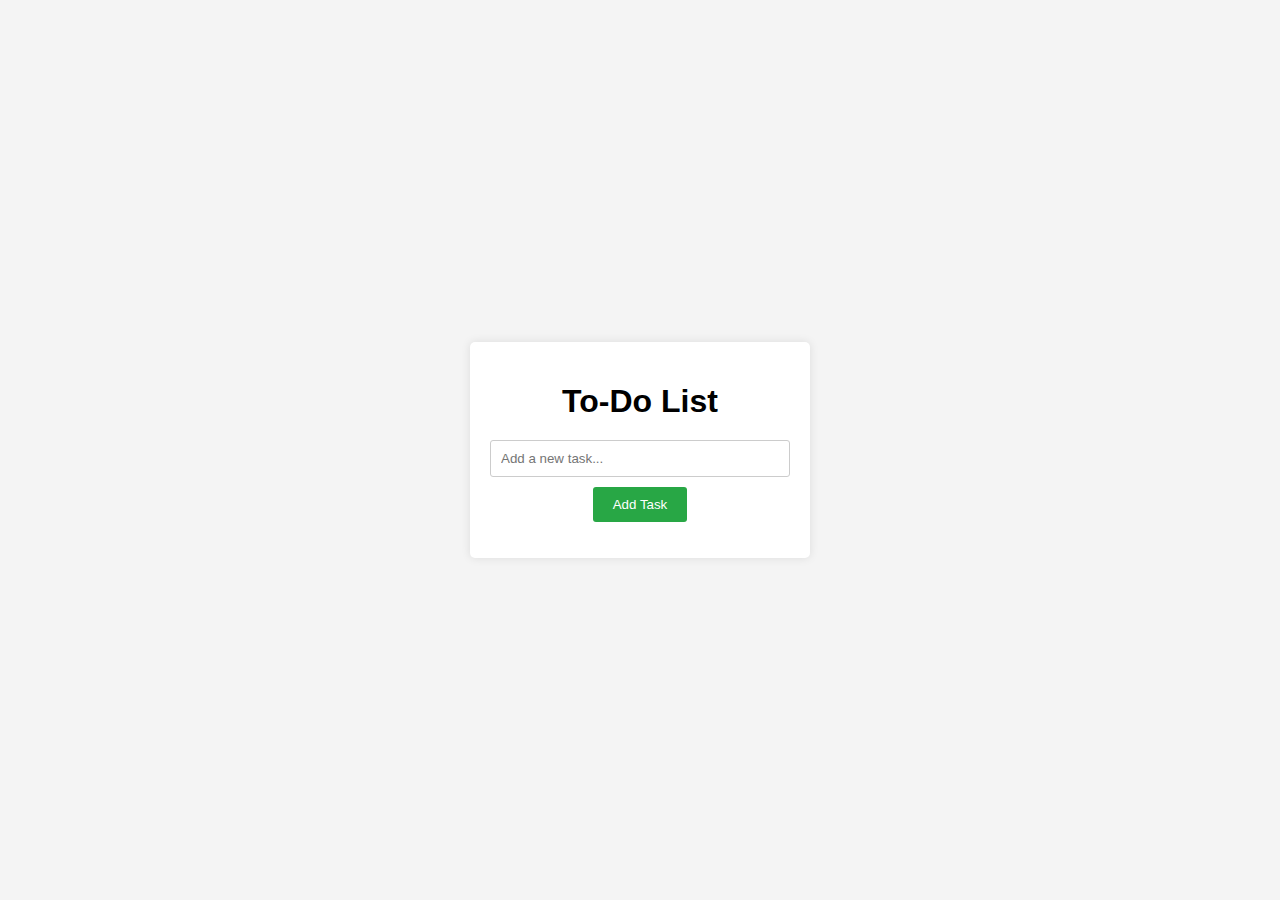
==== todo.html @ a7999281 "add new todo app" ====
<!DOCTYPE html>
<html lang="en">

<head>
  <meta charset="UTF-8">
  <meta name="viewport" content="width=device-width, initial-scale=1.0">
  <title>To-Do App</title>
  <link rel="stylesheet" href="styles.css">
</head>

<style>
  body {
    font-family: Arial, sans-serif;
    background-color: #f4f4f4;
    display: flex;
    justify-content: center;
    align-items: center;
    height: 100vh;
    margin: 0;
  }

  .container {
    background: #fff;
    padding: 20px;
    border-radius: 5px;
    box-shadow: 0 0 10px rgba(0, 0, 0, 0.1);
    width: 300px;
    text-align: center;
  }

  h1 {
    margin-bottom: 20px;
  }

  input[type="text"] {
    width: calc(100% - 22px);
    padding: 10px;
    margin-bottom: 10px;
    border: 1px solid #ccc;
    border-radius: 3px;
  }

  button {
    padding: 10px 20px;
    border: none;
    background-color: #28a745;
    color: white;
    border-radius: 3px;
    cursor: pointer;
  }

  button:hover {
    background-color: #218838;
  }

  ul {
    list-style: none;
    padding: 0;
  }

  li {
    background: #f9f9f9;
    padding: 10px;
    margin-bottom: 5px;
    border-radius: 3px;
    display: flex;
    justify-content: space-between;
    align-items: center;
  }

  li.completed {
    text-decoration: line-through;
    color: #888;
  }

  li button {
    background: none;
    border: none;
    color: #dc3545;
    cursor: pointer;
  }

  li button:hover {
    color: #c82333;
  }
</style>

<body>

  <div class="container">
    <h1>To-Do List</h1>
    <input type="text" id="new-task" placeholder="Add a new task...">
    <button id="add-task">Add Task</button>
    <ul id="task-list"></ul>
  </div>

  <!-- <script src="script.js"></script> -->

  <script>
    document.addEventListener('DOMContentLoaded', () => {
      const taskInput = document.getElementById('new-task');
      const addTaskButton = document.getElementById('add-task');
      const taskList = document.getElementById('task-list');

      addTaskButton.addEventListener('click', () => {
        const taskText = taskInput.value.trim();
        if (taskText !== '') {
          addTask(taskText);
          taskInput.value = '';
        }
      });

      taskList.addEventListener('click', (e) => {
        if (e.target.tagName === 'BUTTON') {
          const li = e.target.parentElement;
          taskList.removeChild(li);
        } else if (e.target.tagName === 'LI') {
          e.target.classList.toggle('completed');
        }
      });

      function addTask(taskText) {
        const li = document.createElement('li');
        li.textContent = taskText;
        const deleteButton = document.createElement('button');
        deleteButton.textContent = 'Delete';
        li.appendChild(deleteButton);
        taskList.appendChild(li);
      }
    });

  </script>
</body>

</html>
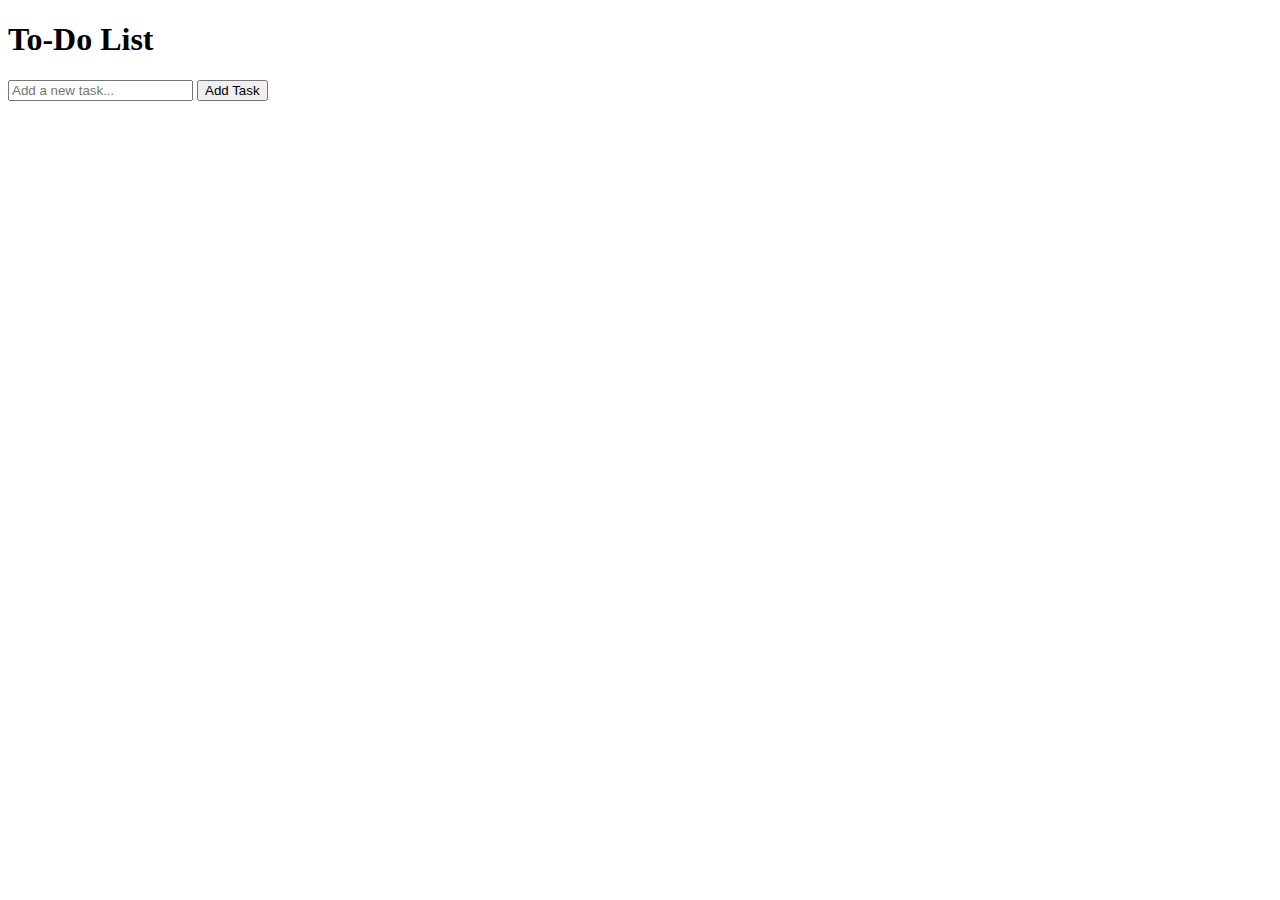
==== commit 23e5cac8: "fix" ====
--- a/todo.html
+++ b/todo.html
@@ -9,80 +9,7 @@
 </head>
 
 <style>
-  body {
-    font-family: Arial, sans-serif;
-    background-color: #f4f4f4;
-    display: flex;
-    justify-content: center;
-    align-items: center;
-    height: 100vh;
-    margin: 0;
-  }
 
-  .container {
-    background: #fff;
-    padding: 20px;
-    border-radius: 5px;
-    box-shadow: 0 0 10px rgba(0, 0, 0, 0.1);
-    width: 300px;
-    text-align: center;
-  }
-
-  h1 {
-    margin-bottom: 20px;
-  }
-
-  input[type="text"] {
-    width: calc(100% - 22px);
-    padding: 10px;
-    margin-bottom: 10px;
-    border: 1px solid #ccc;
-    border-radius: 3px;
-  }
-
-  button {
-    padding: 10px 20px;
-    border: none;
-    background-color: #28a745;
-    color: white;
-    border-radius: 3px;
-    cursor: pointer;
-  }
-
-  button:hover {
-    background-color: #218838;
-  }
-
-  ul {
-    list-style: none;
-    padding: 0;
-  }
-
-  li {
-    background: #f9f9f9;
-    padding: 10px;
-    margin-bottom: 5px;
-    border-radius: 3px;
-    display: flex;
-    justify-content: space-between;
-    align-items: center;
-  }
-
-  li.completed {
-    text-decoration: line-through;
-    color: #888;
-  }
-
-  li button {
-    background: none;
-    border: none;
-    color: #dc3545;
-    cursor: pointer;
-  }
-
-  li button:hover {
-    color: #c82333;
-  }
 </style>
 
 <body>
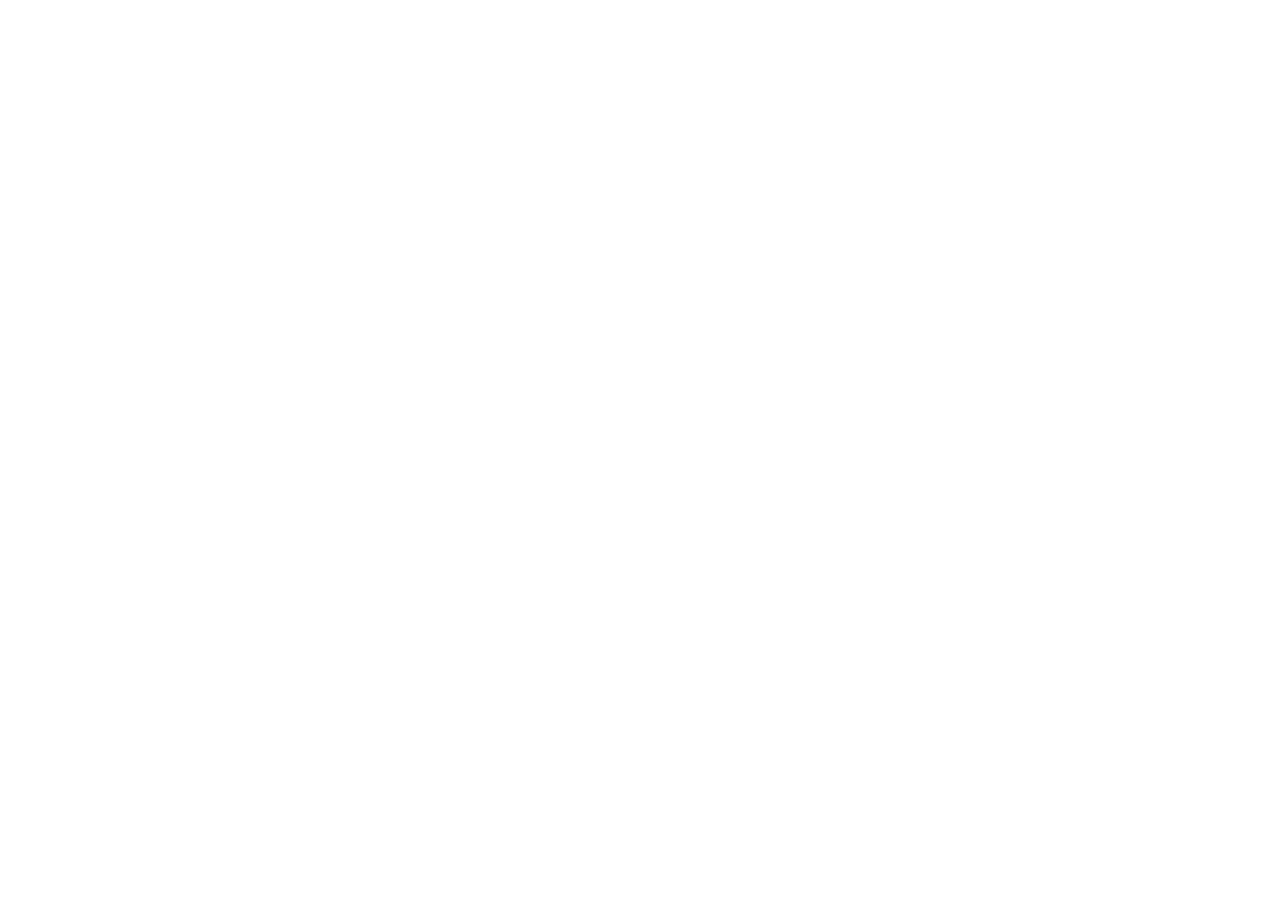
==== commit 1909bc75: "update file" ====
--- a/todo.html
+++ b/todo.html
@@ -14,47 +14,11 @@
 
 <body>
 
-  <div class="container">
-    <h1>To-Do List</h1>
-    <input type="text" id="new-task" placeholder="Add a new task...">
-    <button id="add-task">Add Task</button>
-    <ul id="task-list"></ul>
-  </div>
+
 
   <!-- <script src="script.js"></script> -->
 
   <script>
-    document.addEventListener('DOMContentLoaded', () => {
-      const taskInput = document.getElementById('new-task');
-      const addTaskButton = document.getElementById('add-task');
-      const taskList = document.getElementById('task-list');
-
-      addTaskButton.addEventListener('click', () => {
-        const taskText = taskInput.value.trim();
-        if (taskText !== '') {
-          addTask(taskText);
-          taskInput.value = '';
-        }
-      });
-
-      taskList.addEventListener('click', (e) => {
-        if (e.target.tagName === 'BUTTON') {
-          const li = e.target.parentElement;
-          taskList.removeChild(li);
-        } else if (e.target.tagName === 'LI') {
-          e.target.classList.toggle('completed');
-        }
-      });
-
-      function addTask(taskText) {
-        const li = document.createElement('li');
-        li.textContent = taskText;
-        const deleteButton = document.createElement('button');
-        deleteButton.textContent = 'Delete';
-        li.appendChild(deleteButton);
-        taskList.appendChild(li);
-      }
-    });
 
   </script>
 </body>
